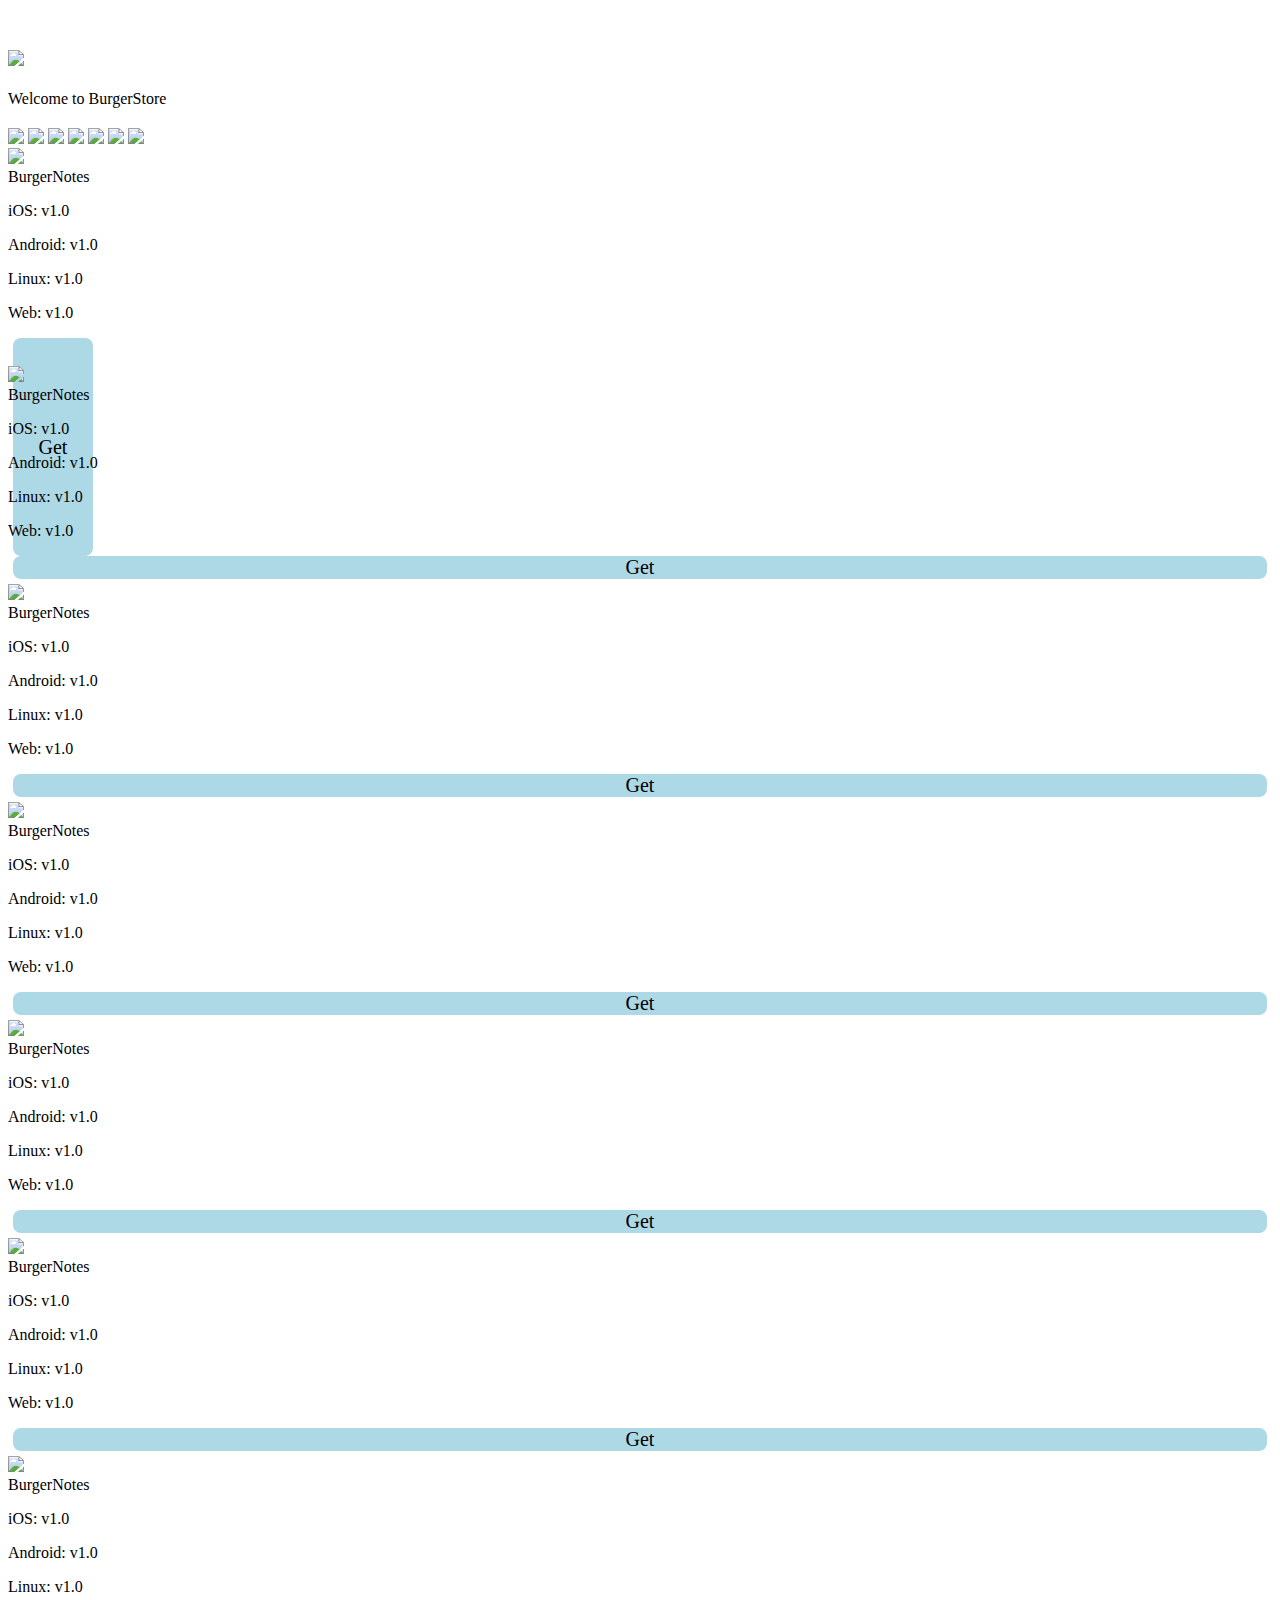
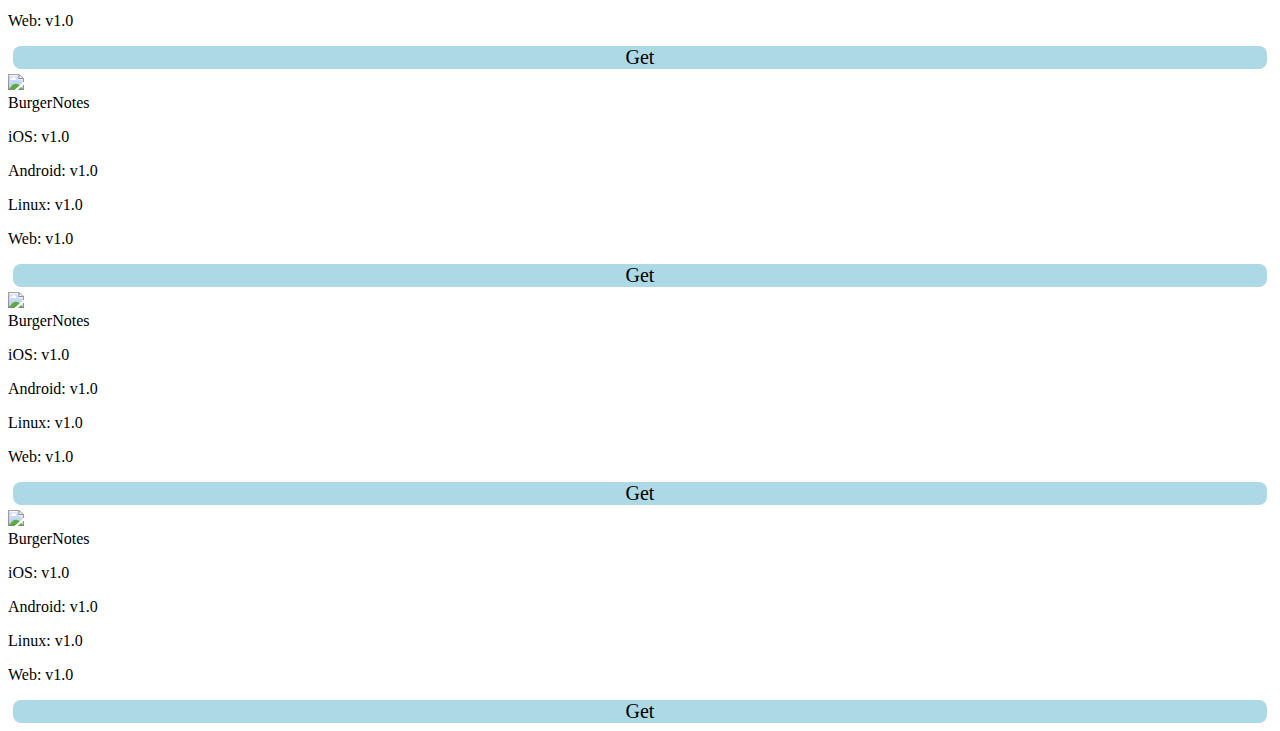
==== index.html @ c314077f "Way too many examples" ====
<!DOCTYPE html>
<head>
    <link rel="stylesheet" type="text/css" href="/styles.css" media="">
</head>
<body style="">
    <li style="margin-top: 50px;margin-bottom: 20px;"><img src="https://hectabit.org/assets/img/hectabit.svg" style="max-height: 200px;"></li>
    <li><h>Welcome to BurgerStore</h></li>
    <li style="margin-top: 20px;">
		<div class="container">
                        <img style="height: 55px;" src="https://notes.hectabit.org/static/svg/flathubdark.svg">
                        <img style="height: 55px;" src="https://notes.hectabit.org/static/svg/flathubdark.svg">
                        <img style="height: 55px;" src="https://notes.hectabit.org/static/svg/flathubdark.svg">
                            <img style="height: 55px;" src="https://notes.hectabit.org/static/svg/flathubdark.svg">
                        <img style="height: 55px;" src="https://notes.hectabit.org/static/svg/flathubdark.svg">
                        <img style="height: 55px;" src="https://notes.hectabit.org/static/svg/flathubdark.svg">
                        <img style="height: 55px;" src="https://notes.hectabit.org/static/svg/flathubdark.svg">
    </div>

	</li>
    <div style="display: flex;">
        <div class="burgerbox">
            <li><img src="https://www.designyourway.net/drb/wp-content/uploads/2017/04/Nature-Wallpaper-Desktop-Background-101-1-1600x900.jpg" style="position: static;"></li>
            <li><h>BurgerNotes</h></li>
            <li><p>iOS: v1.0</p></li>
            <li><p style="">Android: v1.0</p></li>
            <li><p>Linux: v1.0</p></li>
            <li><p>Web: v1.0</p></li><a href="https://hectabit.org" style="background-color: lightblue;display: flex;height: 100%;text-align: center;flex-direction: column;justify-content: center;margin: 5px;border-radius: 8px;text-decoration: none;color: black;font-size: 20px;">Get</a></li></div>
        </div>
        <div class="burgerbox">
            <li><img src="https://www.designyourway.net/drb/wp-content/uploads/2017/04/Nature-Wallpaper-Desktop-Background-101-1-1600x900.jpg" style="position: static;"></li>
            <li><h>BurgerNotes</h></li>
            <li><p>iOS: v1.0</p></li>
            <li><p style="">Android: v1.0</p></li>
            <li><p>Linux: v1.0</p></li>
            <li><p>Web: v1.0</p></li><a href="https://hectabit.org" style="background-color: lightblue;display: flex;height: 100%;text-align: center;flex-direction: column;justify-content: center;margin: 5px;border-radius: 8px;text-decoration: none;color: black;font-size: 20px;">Get</a></li></div>
        </div>
        <div class="burgerbox">
            <li><img src="https://www.designyourway.net/drb/wp-content/uploads/2017/04/Nature-Wallpaper-Desktop-Background-101-1-1600x900.jpg" style="position: static;"></li>
            <li><h>BurgerNotes</h></li>
            <li><p>iOS: v1.0</p></li>
            <li><p style="">Android: v1.0</p></li>
            <li><p>Linux: v1.0</p></li>
            <li><p>Web: v1.0</p></li><a href="https://hectabit.org" style="background-color: lightblue;display: flex;height: 100%;text-align: center;flex-direction: column;justify-content: center;margin: 5px;border-radius: 8px;text-decoration: none;color: black;font-size: 20px;">Get</a></li></div>
        </div>
        <div class="burgerbox">
            <li><img src="https://www.designyourway.net/drb/wp-content/uploads/2017/04/Nature-Wallpaper-Desktop-Background-101-1-1600x900.jpg" style="position: static;"></li>
            <li><h>BurgerNotes</h></li>
            <li><p>iOS: v1.0</p></li>
            <li><p style="">Android: v1.0</p></li>
            <li><p>Linux: v1.0</p></li>
            <li><p>Web: v1.0</p></li><a href="https://hectabit.org" style="background-color: lightblue;display: flex;height: 100%;text-align: center;flex-direction: column;justify-content: center;margin: 5px;border-radius: 8px;text-decoration: none;color: black;font-size: 20px;">Get</a></li></div>
        </div>
        <div class="burgerbox">
            <li><img src="https://www.designyourway.net/drb/wp-content/uploads/2017/04/Nature-Wallpaper-Desktop-Background-101-1-1600x900.jpg" style="position: static;"></li>
            <li><h>BurgerNotes</h></li>
            <li><p>iOS: v1.0</p></li>
            <li><p style="">Android: v1.0</p></li>
            <li><p>Linux: v1.0</p></li>
            <li><p>Web: v1.0</p></li><a href="https://hectabit.org" style="background-color: lightblue;display: flex;height: 100%;text-align: center;flex-direction: column;justify-content: center;margin: 5px;border-radius: 8px;text-decoration: none;color: black;font-size: 20px;">Get</a></li></div>
        </div>
        <div class="burgerbox">
            <li><img src="https://www.designyourway.net/drb/wp-content/uploads/2017/04/Nature-Wallpaper-Desktop-Background-101-1-1600x900.jpg" style="position: static;"></li>
            <li><h>BurgerNotes</h></li>
            <li><p>iOS: v1.0</p></li>
            <li><p style="">Android: v1.0</p></li>
            <li><p>Linux: v1.0</p></li>
            <li><p>Web: v1.0</p></li><a href="https://hectabit.org" style="background-color: lightblue;display: flex;height: 100%;text-align: center;flex-direction: column;justify-content: center;margin: 5px;border-radius: 8px;text-decoration: none;color: black;font-size: 20px;">Get</a></li></div>
        </div>
        <div class="burgerbox">
            <li><img src="https://www.designyourway.net/drb/wp-content/uploads/2017/04/Nature-Wallpaper-Desktop-Background-101-1-1600x900.jpg" style="position: static;"></li>
            <li><h>BurgerNotes</h></li>
            <li><p>iOS: v1.0</p></li>
            <li><p style="">Android: v1.0</p></li>
            <li><p>Linux: v1.0</p></li>
            <li><p>Web: v1.0</p></li><a href="https://hectabit.org" style="background-color: lightblue;display: flex;height: 100%;text-align: center;flex-direction: column;justify-content: center;margin: 5px;border-radius: 8px;text-decoration: none;color: black;font-size: 20px;">Get</a></li></div>
        </div>
        <div class="burgerbox">
            <li><img src="https://www.designyourway.net/drb/wp-content/uploads/2017/04/Nature-Wallpaper-Desktop-Background-101-1-1600x900.jpg" style="position: static;"></li>
            <li><h>BurgerNotes</h></li>
            <li><p>iOS: v1.0</p></li>
            <li><p style="">Android: v1.0</p></li>
            <li><p>Linux: v1.0</p></li>
            <li><p>Web: v1.0</p></li><a href="https://hectabit.org" style="background-color: lightblue;display: flex;height: 100%;text-align: center;flex-direction: column;justify-content: center;margin: 5px;border-radius: 8px;text-decoration: none;color: black;font-size: 20px;">Get</a></li></div>
        </div>
        <div class="burgerbox">
            <li><img src="https://www.designyourway.net/drb/wp-content/uploads/2017/04/Nature-Wallpaper-Desktop-Background-101-1-1600x900.jpg" style="position: static;"></li>
            <li><h>BurgerNotes</h></li>
            <li><p>iOS: v1.0</p></li>
            <li><p style="">Android: v1.0</p></li>
            <li><p>Linux: v1.0</p></li>
            <li><p>Web: v1.0</p></li><a href="https://hectabit.org" style="background-color: lightblue;display: flex;height: 100%;text-align: center;flex-direction: column;justify-content: center;margin: 5px;border-radius: 8px;text-decoration: none;color: black;font-size: 20px;">Get</a></li></div>
        </div>
        <div class="burgerbox">
            <li><img src="https://www.designyourway.net/drb/wp-content/uploads/2017/04/Nature-Wallpaper-Desktop-Background-101-1-1600x900.jpg" style="position: static;"></li>
            <li><h>BurgerNotes</h></li>
            <li><p>iOS: v1.0</p></li>
            <li><p style="">Android: v1.0</p></li>
            <li><p>Linux: v1.0</p></li>
            <li><p>Web: v1.0</p></li><a href="https://hectabit.org" style="background-color: lightblue;display: flex;height: 100%;text-align: center;flex-direction: column;justify-content: center;margin: 5px;border-radius: 8px;text-decoration: none;color: black;font-size: 20px;">Get</a></li></div>
        </div>
    </div>
</body>
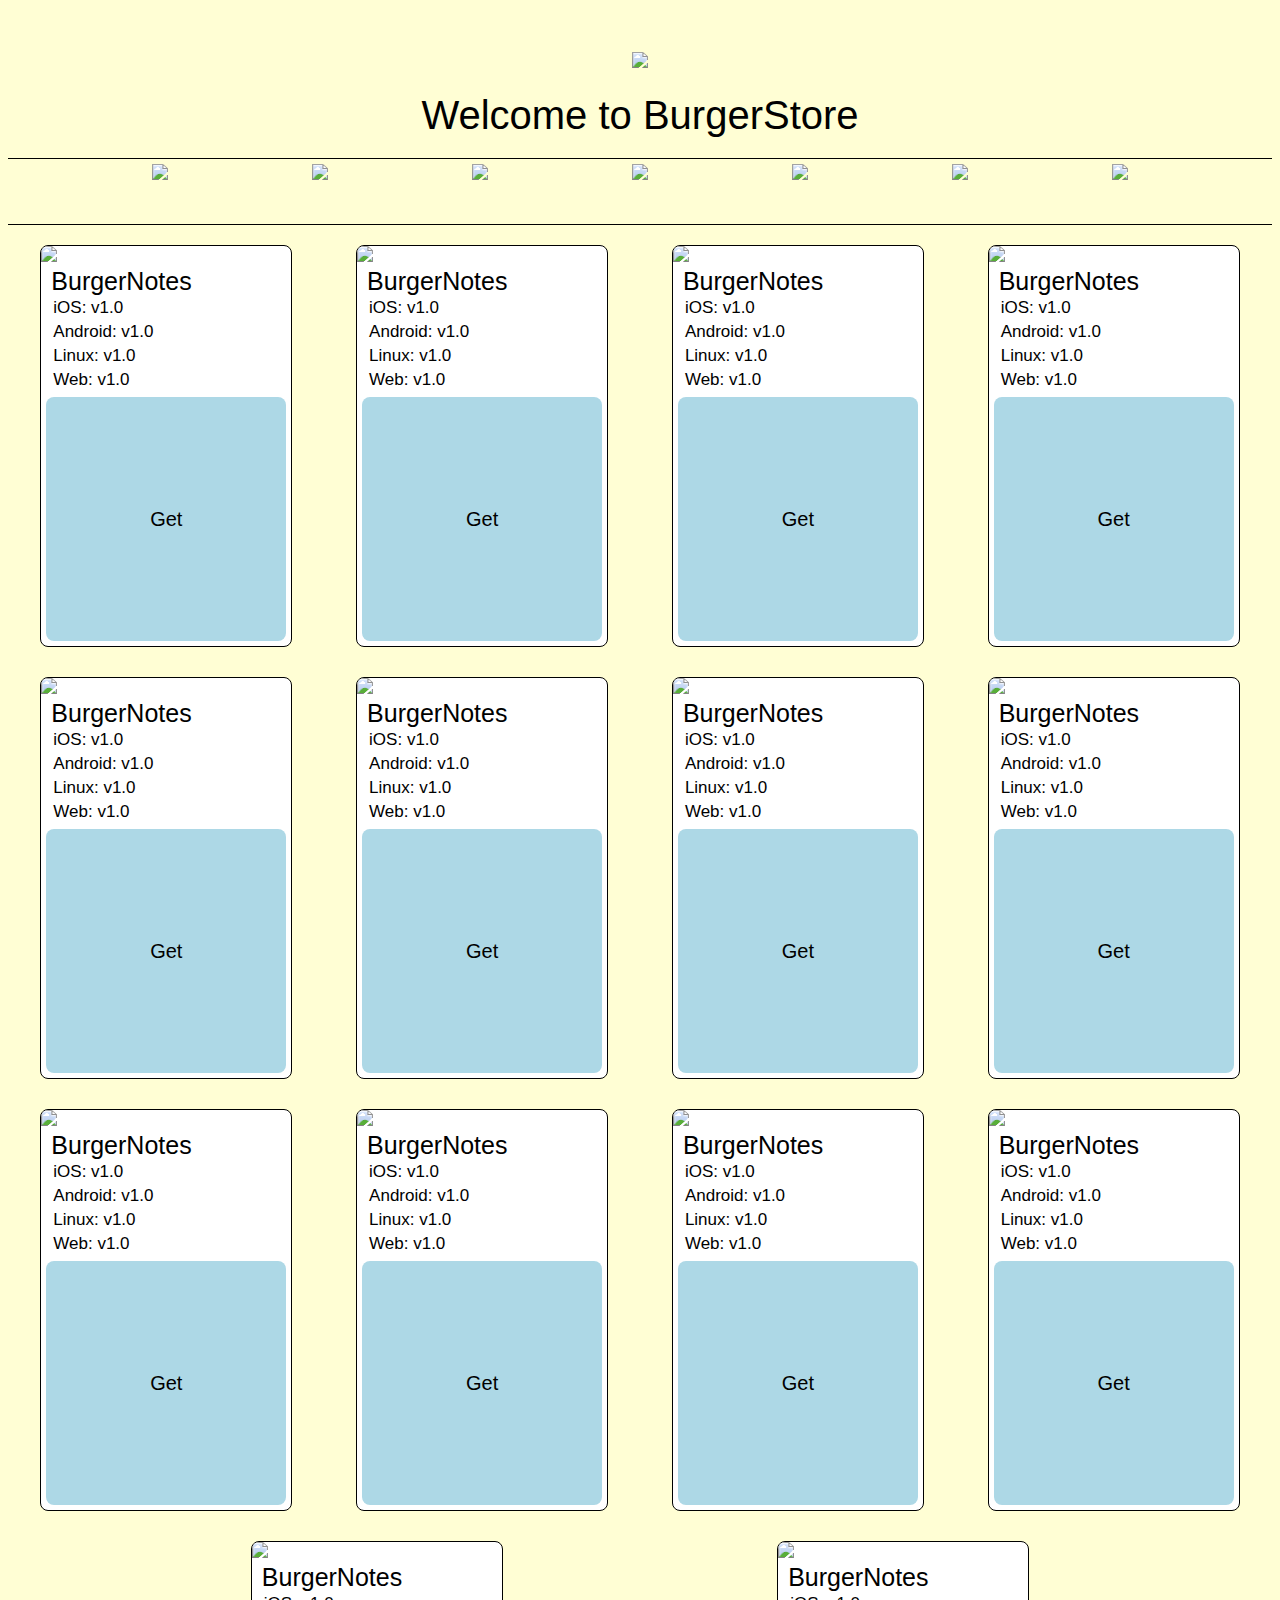
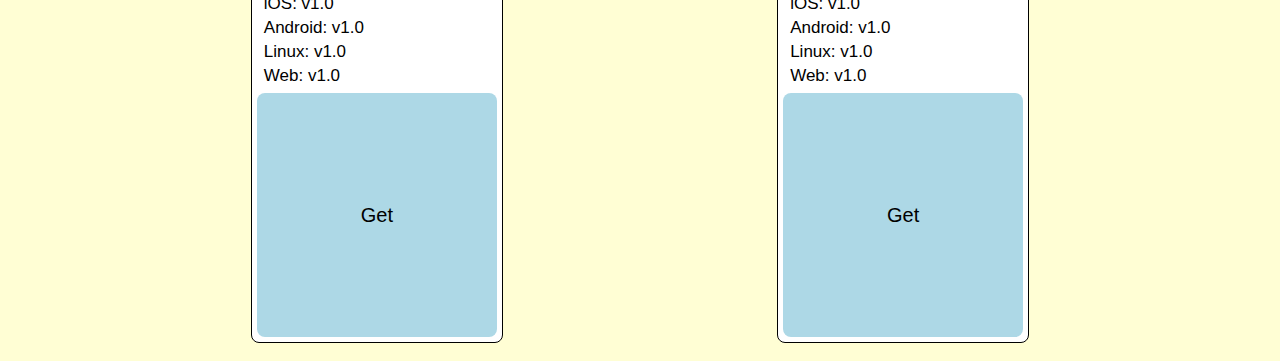
==== commit 06b0f46e: "Properly fixed positioning apps" ====
--- a/index.html
+++ b/index.html
@@ -17,86 +17,118 @@
     </div>
 
 	</li>
-    <div style="display: flex;">
+    <div class="appcontainer">
         <div class="burgerbox">
-            <li><img src="https://www.designyourway.net/drb/wp-content/uploads/2017/04/Nature-Wallpaper-Desktop-Background-101-1-1600x900.jpg" style="position: static;"></li>
+            <li><img src="https://www.designyourway.net/drb/wp-content/uploads/2017/04/Nature-Wallpaper-Desktop-Background-101-1-1600x900.jpg"></li>
             <li><h>BurgerNotes</h></li>
             <li><p>iOS: v1.0</p></li>
             <li><p style="">Android: v1.0</p></li>
             <li><p>Linux: v1.0</p></li>
-            <li><p>Web: v1.0</p></li><a href="https://hectabit.org" style="background-color: lightblue;display: flex;height: 100%;text-align: center;flex-direction: column;justify-content: center;margin: 5px;border-radius: 8px;text-decoration: none;color: black;font-size: 20px;">Get</a></li></div>
+            <li><p>Web: v1.0</p></li><a href="https://hectabit.org" class="burgerbutton">Get</a></li>
         </div>
         <div class="burgerbox">
-            <li><img src="https://www.designyourway.net/drb/wp-content/uploads/2017/04/Nature-Wallpaper-Desktop-Background-101-1-1600x900.jpg" style="position: static;"></li>
+            <li><img src="https://www.designyourway.net/drb/wp-content/uploads/2017/04/Nature-Wallpaper-Desktop-Background-101-1-1600x900.jpg"></li>
             <li><h>BurgerNotes</h></li>
             <li><p>iOS: v1.0</p></li>
             <li><p style="">Android: v1.0</p></li>
             <li><p>Linux: v1.0</p></li>
-            <li><p>Web: v1.0</p></li><a href="https://hectabit.org" style="background-color: lightblue;display: flex;height: 100%;text-align: center;flex-direction: column;justify-content: center;margin: 5px;border-radius: 8px;text-decoration: none;color: black;font-size: 20px;">Get</a></li></div>
+            <li><p>Web: v1.0</p></li><a href="https://hectabit.org" class="burgerbutton">Get</a></li>
         </div>
         <div class="burgerbox">
-            <li><img src="https://www.designyourway.net/drb/wp-content/uploads/2017/04/Nature-Wallpaper-Desktop-Background-101-1-1600x900.jpg" style="position: static;"></li>
+            <li><img src="https://www.designyourway.net/drb/wp-content/uploads/2017/04/Nature-Wallpaper-Desktop-Background-101-1-1600x900.jpg"></li>
             <li><h>BurgerNotes</h></li>
             <li><p>iOS: v1.0</p></li>
             <li><p style="">Android: v1.0</p></li>
             <li><p>Linux: v1.0</p></li>
-            <li><p>Web: v1.0</p></li><a href="https://hectabit.org" style="background-color: lightblue;display: flex;height: 100%;text-align: center;flex-direction: column;justify-content: center;margin: 5px;border-radius: 8px;text-decoration: none;color: black;font-size: 20px;">Get</a></li></div>
+            <li><p>Web: v1.0</p></li><a href="https://hectabit.org" class="burgerbutton">Get</a></li>
         </div>
         <div class="burgerbox">
-            <li><img src="https://www.designyourway.net/drb/wp-content/uploads/2017/04/Nature-Wallpaper-Desktop-Background-101-1-1600x900.jpg" style="position: static;"></li>
+            <li><img src="https://www.designyourway.net/drb/wp-content/uploads/2017/04/Nature-Wallpaper-Desktop-Background-101-1-1600x900.jpg"></li>
             <li><h>BurgerNotes</h></li>
             <li><p>iOS: v1.0</p></li>
             <li><p style="">Android: v1.0</p></li>
             <li><p>Linux: v1.0</p></li>
-            <li><p>Web: v1.0</p></li><a href="https://hectabit.org" style="background-color: lightblue;display: flex;height: 100%;text-align: center;flex-direction: column;justify-content: center;margin: 5px;border-radius: 8px;text-decoration: none;color: black;font-size: 20px;">Get</a></li></div>
+            <li><p>Web: v1.0</p></li><a href="https://hectabit.org" class="burgerbutton">Get</a></li>
         </div>
         <div class="burgerbox">
-            <li><img src="https://www.designyourway.net/drb/wp-content/uploads/2017/04/Nature-Wallpaper-Desktop-Background-101-1-1600x900.jpg" style="position: static;"></li>
+            <li><img src="https://www.designyourway.net/drb/wp-content/uploads/2017/04/Nature-Wallpaper-Desktop-Background-101-1-1600x900.jpg"></li>
             <li><h>BurgerNotes</h></li>
             <li><p>iOS: v1.0</p></li>
             <li><p style="">Android: v1.0</p></li>
             <li><p>Linux: v1.0</p></li>
-            <li><p>Web: v1.0</p></li><a href="https://hectabit.org" style="background-color: lightblue;display: flex;height: 100%;text-align: center;flex-direction: column;justify-content: center;margin: 5px;border-radius: 8px;text-decoration: none;color: black;font-size: 20px;">Get</a></li></div>
+            <li><p>Web: v1.0</p></li><a href="https://hectabit.org" class="burgerbutton">Get</a></li>
         </div>
         <div class="burgerbox">
-            <li><img src="https://www.designyourway.net/drb/wp-content/uploads/2017/04/Nature-Wallpaper-Desktop-Background-101-1-1600x900.jpg" style="position: static;"></li>
+            <li><img src="https://www.designyourway.net/drb/wp-content/uploads/2017/04/Nature-Wallpaper-Desktop-Background-101-1-1600x900.jpg"></li>
             <li><h>BurgerNotes</h></li>
             <li><p>iOS: v1.0</p></li>
             <li><p style="">Android: v1.0</p></li>
             <li><p>Linux: v1.0</p></li>
-            <li><p>Web: v1.0</p></li><a href="https://hectabit.org" style="background-color: lightblue;display: flex;height: 100%;text-align: center;flex-direction: column;justify-content: center;margin: 5px;border-radius: 8px;text-decoration: none;color: black;font-size: 20px;">Get</a></li></div>
+            <li><p>Web: v1.0</p></li><a href="https://hectabit.org" class="burgerbutton">Get</a></li>
         </div>
         <div class="burgerbox">
-            <li><img src="https://www.designyourway.net/drb/wp-content/uploads/2017/04/Nature-Wallpaper-Desktop-Background-101-1-1600x900.jpg" style="position: static;"></li>
+            <li><img src="https://www.designyourway.net/drb/wp-content/uploads/2017/04/Nature-Wallpaper-Desktop-Background-101-1-1600x900.jpg"></li>
             <li><h>BurgerNotes</h></li>
             <li><p>iOS: v1.0</p></li>
             <li><p style="">Android: v1.0</p></li>
             <li><p>Linux: v1.0</p></li>
-            <li><p>Web: v1.0</p></li><a href="https://hectabit.org" style="background-color: lightblue;display: flex;height: 100%;text-align: center;flex-direction: column;justify-content: center;margin: 5px;border-radius: 8px;text-decoration: none;color: black;font-size: 20px;">Get</a></li></div>
+            <li><p>Web: v1.0</p></li><a href="https://hectabit.org" class="burgerbutton">Get</a></li>
         </div>
         <div class="burgerbox">
-            <li><img src="https://www.designyourway.net/drb/wp-content/uploads/2017/04/Nature-Wallpaper-Desktop-Background-101-1-1600x900.jpg" style="position: static;"></li>
+            <li><img src="https://www.designyourway.net/drb/wp-content/uploads/2017/04/Nature-Wallpaper-Desktop-Background-101-1-1600x900.jpg"></li>
             <li><h>BurgerNotes</h></li>
             <li><p>iOS: v1.0</p></li>
             <li><p style="">Android: v1.0</p></li>
             <li><p>Linux: v1.0</p></li>
-            <li><p>Web: v1.0</p></li><a href="https://hectabit.org" style="background-color: lightblue;display: flex;height: 100%;text-align: center;flex-direction: column;justify-content: center;margin: 5px;border-radius: 8px;text-decoration: none;color: black;font-size: 20px;">Get</a></li></div>
+            <li><p>Web: v1.0</p></li><a href="https://hectabit.org" class="burgerbutton">Get</a></li>
         </div>
         <div class="burgerbox">
-            <li><img src="https://www.designyourway.net/drb/wp-content/uploads/2017/04/Nature-Wallpaper-Desktop-Background-101-1-1600x900.jpg" style="position: static;"></li>
+            <li><img src="https://www.designyourway.net/drb/wp-content/uploads/2017/04/Nature-Wallpaper-Desktop-Background-101-1-1600x900.jpg"></li>
             <li><h>BurgerNotes</h></li>
             <li><p>iOS: v1.0</p></li>
             <li><p style="">Android: v1.0</p></li>
             <li><p>Linux: v1.0</p></li>
-            <li><p>Web: v1.0</p></li><a href="https://hectabit.org" style="background-color: lightblue;display: flex;height: 100%;text-align: center;flex-direction: column;justify-content: center;margin: 5px;border-radius: 8px;text-decoration: none;color: black;font-size: 20px;">Get</a></li></div>
+            <li><p>Web: v1.0</p></li><a href="https://hectabit.org" class="burgerbutton">Get</a></li>
         </div>
         <div class="burgerbox">
-            <li><img src="https://www.designyourway.net/drb/wp-content/uploads/2017/04/Nature-Wallpaper-Desktop-Background-101-1-1600x900.jpg" style="position: static;"></li>
+            <li><img src="https://www.designyourway.net/drb/wp-content/uploads/2017/04/Nature-Wallpaper-Desktop-Background-101-1-1600x900.jpg"></li>
             <li><h>BurgerNotes</h></li>
             <li><p>iOS: v1.0</p></li>
             <li><p style="">Android: v1.0</p></li>
             <li><p>Linux: v1.0</p></li>
-            <li><p>Web: v1.0</p></li><a href="https://hectabit.org" style="background-color: lightblue;display: flex;height: 100%;text-align: center;flex-direction: column;justify-content: center;margin: 5px;border-radius: 8px;text-decoration: none;color: black;font-size: 20px;">Get</a></li></div>
+            <li><p>Web: v1.0</p></li><a href="https://hectabit.org" class="burgerbutton">Get</a></li>
+        </div>
+        <div class="burgerbox">
+            <li><img src="https://www.designyourway.net/drb/wp-content/uploads/2017/04/Nature-Wallpaper-Desktop-Background-101-1-1600x900.jpg"></li>
+            <li><h>BurgerNotes</h></li>
+            <li><p>iOS: v1.0</p></li>
+            <li><p style="">Android: v1.0</p></li>
+            <li><p>Linux: v1.0</p></li>
+            <li><p>Web: v1.0</p></li><a href="https://hectabit.org" class="burgerbutton">Get</a></li>
+        </div>
+        <div class="burgerbox">
+            <li><img src="https://www.designyourway.net/drb/wp-content/uploads/2017/04/Nature-Wallpaper-Desktop-Background-101-1-1600x900.jpg"></li>
+            <li><h>BurgerNotes</h></li>
+            <li><p>iOS: v1.0</p></li>
+            <li><p style="">Android: v1.0</p></li>
+            <li><p>Linux: v1.0</p></li>
+            <li><p>Web: v1.0</p></li><a href="https://hectabit.org" class="burgerbutton">Get</a></li>
+        </div>
+        <div class="burgerbox">
+            <li><img src="https://www.designyourway.net/drb/wp-content/uploads/2017/04/Nature-Wallpaper-Desktop-Background-101-1-1600x900.jpg"></li>
+            <li><h>BurgerNotes</h></li>
+            <li><p>iOS: v1.0</p></li>
+            <li><p style="">Android: v1.0</p></li>
+            <li><p>Linux: v1.0</p></li>
+            <li><p>Web: v1.0</p></li><a href="https://hectabit.org" class="burgerbutton">Get</a></li>
+        </div>
+        <div class="burgerbox">
+            <li><img src="https://www.designyourway.net/drb/wp-content/uploads/2017/04/Nature-Wallpaper-Desktop-Background-101-1-1600x900.jpg"></li>
+            <li><h>BurgerNotes</h></li>
+            <li><p>iOS: v1.0</p></li>
+            <li><p style="">Android: v1.0</p></li>
+            <li><p>Linux: v1.0</p></li>
+            <li><p>Web: v1.0</p></li><a href="https://hectabit.org" class="burgerbutton">Get</a></li>
         </div>
     </div>
 </body>
--- a/styles.css
+++ b/styles.css
@@ -0,0 +1,86 @@
+body {
+    background-color: #fffed4;
+    text-align: center;
+    list-style: none;
+    font-family: Arial, Sans Serif;
+    font-size: 20px;
+}
+
+h {
+    font-size: 40px;
+}
+
+img {
+    max-height: 200px;
+}
+
+.container {
+    padding-top: 5px;
+    border-top: solid 1px black;
+    border-bottom: solid 1px black;
+    display: flex;
+    justify-content: space-evenly;
+    padding-bottom: 5px;
+}
+
+.burgerbox {
+    margin-top: 20px;
+    width: 250px;
+    height: 400px;
+    margin-bottom: 10px;
+    margin-left: 3.5vh;
+    margin-right: 3.5vh;
+    border-style: solid;
+    border-image: none;
+    border-radius: 8px;
+    border-width: 1px;
+    background-color: white;
+    font-size: 17px;
+    overflow-x: hidden;
+    text-align: left;
+    display: flex;
+    flex-direction: column;
+}
+
+.burgerbox h {
+    padding-left: 10px;
+    font-size: 25px;
+}
+
+.burgerbox p {
+    padding-left: 10px;
+    margin: 2px;
+}
+
+.getbutton {
+    background-color: lightblue;
+    display: flex;
+    height: 100%;
+    text-align: center;
+    flex-direction: column;
+    justify-content: center;
+    margin: 5px;
+    border-radius: 8px;
+    text-decoration: none;
+    color: black;
+}
+
+.appcontainer {
+    display: flex;
+    justify-content: space-evenly;
+    flex-wrap: wrap;
+}
+
+.burgerbutton {
+    background-color: lightblue;
+    display: flex;
+    height: 100%;
+    text-align: center;
+    flex-direction: column;
+    justify-content: center;
+    margin: 5px;
+    border-radius: 8px;
+    text-decoration: none;
+    color: black;
+    font-size: 20px;
+}
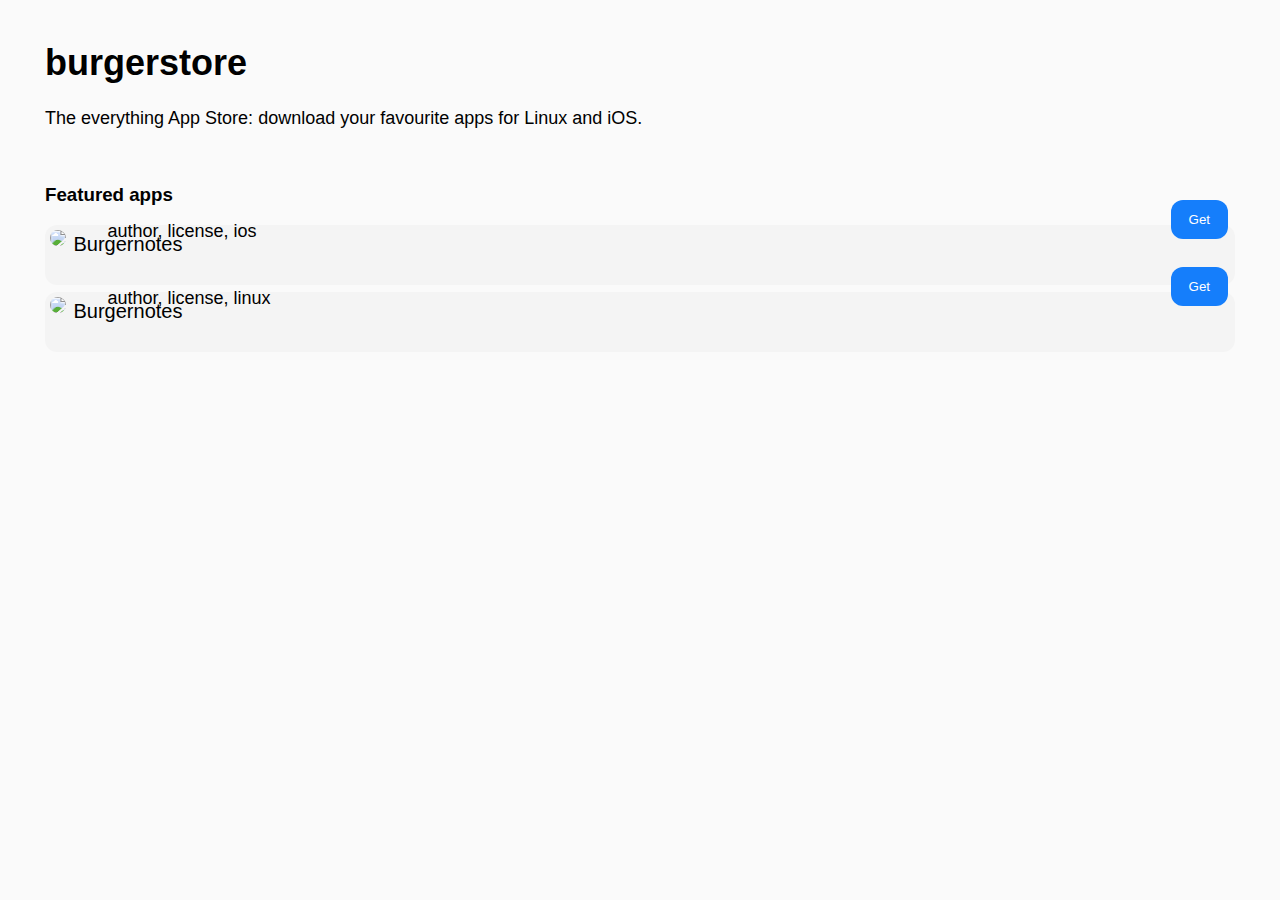
==== commit 89284c66: ":3" ====
--- a/index.html
+++ b/index.html
@@ -1,134 +1,44 @@
 <!DOCTYPE html>
+<html>
+
 <head>
-    <link rel="stylesheet" type="text/css" href="/styles.css" media="">
+    <title>Burgerstore</title>
+    <meta charset="UTF-8" />
+    <meta http-equiv="X-UA-Compatible" content="IE=edge" />
+    <meta name="viewport" content="width=device-width, initial-scale=1, maximum-scale=1">
+    <link rel="stylesheet" type="text/css" href="static/css/style.css" />
 </head>
-<body style="">
-    <li style="margin-top: 50px;margin-bottom: 20px;"><img src="https://hectabit.org/assets/img/hectabit.svg" style="max-height: 200px;"></li>
-    <li><h>Welcome to BurgerStore</h></li>
-    <li style="margin-top: 20px;">
-		<div class="container">
-                        <img style="height: 55px;" src="https://notes.hectabit.org/static/svg/flathubdark.svg">
-                        <img style="height: 55px;" src="https://notes.hectabit.org/static/svg/flathubdark.svg">
-                        <img style="height: 55px;" src="https://notes.hectabit.org/static/svg/flathubdark.svg">
-                            <img style="height: 55px;" src="https://notes.hectabit.org/static/svg/flathubdark.svg">
-                        <img style="height: 55px;" src="https://notes.hectabit.org/static/svg/flathubdark.svg">
-                        <img style="height: 55px;" src="https://notes.hectabit.org/static/svg/flathubdark.svg">
-                        <img style="height: 55px;" src="https://notes.hectabit.org/static/svg/flathubdark.svg">
+
+<body>
+    <!--
+    <div class="menuBar">
+        <p class="w900">burgerstore</p>
+        <div class="linkCon">
+            <a href="publish.html">Publish</a>
+            <a href="about.html">About</a>
+        </div>
+    </div>-->
+    <br>
+    <div class="introductionDiv">
+        <h1 class="w900">burgerstore</h1>
+        <p>The everything App Store: download your favourite apps for Linux and iOS.</p>
     </div>
-
-	</li>
-    <div class="appcontainer">
-        <div class="burgerbox">
-            <li><img src="https://www.designyourway.net/drb/wp-content/uploads/2017/04/Nature-Wallpaper-Desktop-Background-101-1-1600x900.jpg"></li>
-            <li><h>BurgerNotes</h></li>
-            <li><p>iOS: v1.0</p></li>
-            <li><p style="">Android: v1.0</p></li>
-            <li><p>Linux: v1.0</p></li>
-            <li><p>Web: v1.0</p></li><a href="https://hectabit.org" class="burgerbutton">Get</a></li>
+    <div class="appGrid">
+        <a class="featuredApp" src="/"><img></a>
+        <h3>Featured apps</h3>
+        <div class="app">
+            <img src="https://external-content.duckduckgo.com/iu/?u=https%3A%2F%2Fwww.tasteofhome.com%2Fwp-content%2Fuploads%2F2018%2F01%2Fexps28800_UG143377D12_18_1b_RMS.jpg&f=1&nofb=1&ipt=f3b2426d84aeb87ceaab0e5a3f7aa0ffdb9cc8fa13a076b237dbf54c7083d1eb&ipo=images">
+            <p class="title">Burgernotes</p><br>
+            <p class="w300">author, license, ios</p>
+            <button>Get</button>
         </div>
-        <div class="burgerbox">
-            <li><img src="https://www.designyourway.net/drb/wp-content/uploads/2017/04/Nature-Wallpaper-Desktop-Background-101-1-1600x900.jpg"></li>
-            <li><h>BurgerNotes</h></li>
-            <li><p>iOS: v1.0</p></li>
-            <li><p style="">Android: v1.0</p></li>
-            <li><p>Linux: v1.0</p></li>
-            <li><p>Web: v1.0</p></li><a href="https://hectabit.org" class="burgerbutton">Get</a></li>
-        </div>
-        <div class="burgerbox">
-            <li><img src="https://www.designyourway.net/drb/wp-content/uploads/2017/04/Nature-Wallpaper-Desktop-Background-101-1-1600x900.jpg"></li>
-            <li><h>BurgerNotes</h></li>
-            <li><p>iOS: v1.0</p></li>
-            <li><p style="">Android: v1.0</p></li>
-            <li><p>Linux: v1.0</p></li>
-            <li><p>Web: v1.0</p></li><a href="https://hectabit.org" class="burgerbutton">Get</a></li>
-        </div>
-        <div class="burgerbox">
-            <li><img src="https://www.designyourway.net/drb/wp-content/uploads/2017/04/Nature-Wallpaper-Desktop-Background-101-1-1600x900.jpg"></li>
-            <li><h>BurgerNotes</h></li>
-            <li><p>iOS: v1.0</p></li>
-            <li><p style="">Android: v1.0</p></li>
-            <li><p>Linux: v1.0</p></li>
-            <li><p>Web: v1.0</p></li><a href="https://hectabit.org" class="burgerbutton">Get</a></li>
-        </div>
-        <div class="burgerbox">
-            <li><img src="https://www.designyourway.net/drb/wp-content/uploads/2017/04/Nature-Wallpaper-Desktop-Background-101-1-1600x900.jpg"></li>
-            <li><h>BurgerNotes</h></li>
-            <li><p>iOS: v1.0</p></li>
-            <li><p style="">Android: v1.0</p></li>
-            <li><p>Linux: v1.0</p></li>
-            <li><p>Web: v1.0</p></li><a href="https://hectabit.org" class="burgerbutton">Get</a></li>
-        </div>
-        <div class="burgerbox">
-            <li><img src="https://www.designyourway.net/drb/wp-content/uploads/2017/04/Nature-Wallpaper-Desktop-Background-101-1-1600x900.jpg"></li>
-            <li><h>BurgerNotes</h></li>
-            <li><p>iOS: v1.0</p></li>
-            <li><p style="">Android: v1.0</p></li>
-            <li><p>Linux: v1.0</p></li>
-            <li><p>Web: v1.0</p></li><a href="https://hectabit.org" class="burgerbutton">Get</a></li>
-        </div>
-        <div class="burgerbox">
-            <li><img src="https://www.designyourway.net/drb/wp-content/uploads/2017/04/Nature-Wallpaper-Desktop-Background-101-1-1600x900.jpg"></li>
-            <li><h>BurgerNotes</h></li>
-            <li><p>iOS: v1.0</p></li>
-            <li><p style="">Android: v1.0</p></li>
-            <li><p>Linux: v1.0</p></li>
-            <li><p>Web: v1.0</p></li><a href="https://hectabit.org" class="burgerbutton">Get</a></li>
-        </div>
-        <div class="burgerbox">
-            <li><img src="https://www.designyourway.net/drb/wp-content/uploads/2017/04/Nature-Wallpaper-Desktop-Background-101-1-1600x900.jpg"></li>
-            <li><h>BurgerNotes</h></li>
-            <li><p>iOS: v1.0</p></li>
-            <li><p style="">Android: v1.0</p></li>
-            <li><p>Linux: v1.0</p></li>
-            <li><p>Web: v1.0</p></li><a href="https://hectabit.org" class="burgerbutton">Get</a></li>
-        </div>
-        <div class="burgerbox">
-            <li><img src="https://www.designyourway.net/drb/wp-content/uploads/2017/04/Nature-Wallpaper-Desktop-Background-101-1-1600x900.jpg"></li>
-            <li><h>BurgerNotes</h></li>
-            <li><p>iOS: v1.0</p></li>
-            <li><p style="">Android: v1.0</p></li>
-            <li><p>Linux: v1.0</p></li>
-            <li><p>Web: v1.0</p></li><a href="https://hectabit.org" class="burgerbutton">Get</a></li>
-        </div>
-        <div class="burgerbox">
-            <li><img src="https://www.designyourway.net/drb/wp-content/uploads/2017/04/Nature-Wallpaper-Desktop-Background-101-1-1600x900.jpg"></li>
-            <li><h>BurgerNotes</h></li>
-            <li><p>iOS: v1.0</p></li>
-            <li><p style="">Android: v1.0</p></li>
-            <li><p>Linux: v1.0</p></li>
-            <li><p>Web: v1.0</p></li><a href="https://hectabit.org" class="burgerbutton">Get</a></li>
-        </div>
-        <div class="burgerbox">
-            <li><img src="https://www.designyourway.net/drb/wp-content/uploads/2017/04/Nature-Wallpaper-Desktop-Background-101-1-1600x900.jpg"></li>
-            <li><h>BurgerNotes</h></li>
-            <li><p>iOS: v1.0</p></li>
-            <li><p style="">Android: v1.0</p></li>
-            <li><p>Linux: v1.0</p></li>
-            <li><p>Web: v1.0</p></li><a href="https://hectabit.org" class="burgerbutton">Get</a></li>
-        </div>
-        <div class="burgerbox">
-            <li><img src="https://www.designyourway.net/drb/wp-content/uploads/2017/04/Nature-Wallpaper-Desktop-Background-101-1-1600x900.jpg"></li>
-            <li><h>BurgerNotes</h></li>
-            <li><p>iOS: v1.0</p></li>
-            <li><p style="">Android: v1.0</p></li>
-            <li><p>Linux: v1.0</p></li>
-            <li><p>Web: v1.0</p></li><a href="https://hectabit.org" class="burgerbutton">Get</a></li>
-        </div>
-        <div class="burgerbox">
-            <li><img src="https://www.designyourway.net/drb/wp-content/uploads/2017/04/Nature-Wallpaper-Desktop-Background-101-1-1600x900.jpg"></li>
-            <li><h>BurgerNotes</h></li>
-            <li><p>iOS: v1.0</p></li>
-            <li><p style="">Android: v1.0</p></li>
-            <li><p>Linux: v1.0</p></li>
-            <li><p>Web: v1.0</p></li><a href="https://hectabit.org" class="burgerbutton">Get</a></li>
-        </div>
-        <div class="burgerbox">
-            <li><img src="https://www.designyourway.net/drb/wp-content/uploads/2017/04/Nature-Wallpaper-Desktop-Background-101-1-1600x900.jpg"></li>
-            <li><h>BurgerNotes</h></li>
-            <li><p>iOS: v1.0</p></li>
-            <li><p style="">Android: v1.0</p></li>
-            <li><p>Linux: v1.0</p></li>
-            <li><p>Web: v1.0</p></li><a href="https://hectabit.org" class="burgerbutton">Get</a></li>
+        <div class="app">
+            <img src="https://external-content.duckduckgo.com/iu/?u=https%3A%2F%2Fwww.tasteofhome.com%2Fwp-content%2Fuploads%2F2018%2F01%2Fexps28800_UG143377D12_18_1b_RMS.jpg&f=1&nofb=1&ipt=f3b2426d84aeb87ceaab0e5a3f7aa0ffdb9cc8fa13a076b237dbf54c7083d1eb&ipo=images">
+            <p class="title">Burgernotes</p><br>
+            <p class="w300">author, license, linux</p>
+            <button>Get</button>
         </div>
     </div>
 </body>
+
+</html>--- a/static/css/style.css
+++ b/static/css/style.css
@@ -0,0 +1,99 @@
+@import url("static/fonts/inter.css");
+
+body {
+    margin: 0;
+    font-family: "Inter", sans-serif;
+    background-color: #fafafa;
+}
+
+.introductionDiv {
+    margin-left: 45px;
+    font-size: 18px;
+}
+
+.appGrid {
+    margin-left: 45px;
+    margin-right: 45px;
+}
+.appGrid .app {
+    width: 100%;
+    height: 60px;
+    white-space: nowrap;
+    border-radius: 12px;
+    background-color: rgb(244, 244, 244);
+    margin-bottom: 7.5px;
+}
+.appGrid .app img {
+    display: inline;
+    margin-top: 5px;
+    margin-left: 5px;
+    height: calc(100% - 10px);
+    border-radius: 12px;
+}
+.appGrid .app p {
+    position: absolute;
+    display: inline;
+    font-size: 18px;
+    transform: translate(62.5px,-47.5px);
+}
+.appGrid .app .title {
+    position: absolute;
+    transform: translate(7.5px, -12.5px);
+    font-size: 20px;
+    display: inline;
+}
+.appGrid .app button {
+    position: absolute;
+    color: white;
+    padding: 12px;
+    padding-left: 17.5px;
+    padding-right: 17.5px;
+    background-color: #157efb;
+    border: none;
+    border-radius: 12px;
+    right: 52.5px;
+    transform: translate(0px, -50px);
+}
+
+
+/* useful stuff */
+
+.hidden {
+    display: none !important;
+}
+
+.w100 {
+    font-weight: 300;
+}
+
+.w200 {
+    font-weight: 300;
+}
+
+.w300 {
+    font-weight: 300;
+}
+
+.w400 {
+    font-weight: 400;
+}
+
+.w500 {
+    font-weight: 500;
+}
+
+.w600 {
+    font-weight: 600;
+}
+
+.w700 {
+    font-weight: 700;
+}
+
+.w800 {
+    font-weight: 800;
+}
+
+.w900 {
+    font-weight: 900;
+}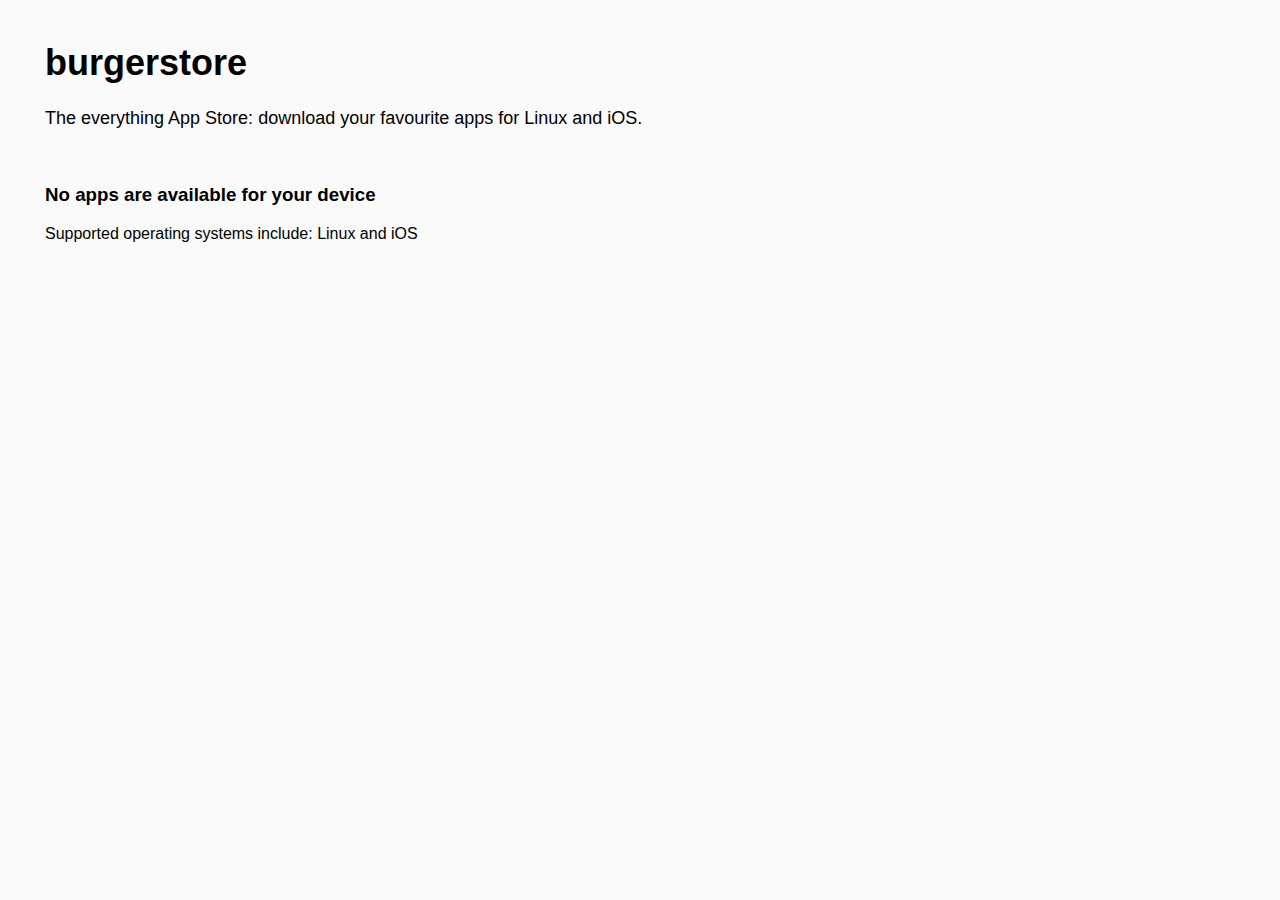
==== commit bd3a41b6: "meow" ====
--- a/index.html
+++ b/index.html
@@ -18,27 +18,27 @@
             <a href="about.html">About</a>
         </div>
     </div>-->
+    <noscript>
+        <p style="width: 100%; background-color: #fffaa0; margin: 0; height: 30px;">This page might require JavaScript
+            to work properly</h1>
+    </noscript>
     <br>
     <div class="introductionDiv">
-        <h1 class="w900">burgerstore</h1>
+        <h1 class="w700">burgerstore</h1>
         <p>The everything App Store: download your favourite apps for Linux and iOS.</p>
     </div>
-    <div class="appGrid">
+    <div id="appGrid" class="appGrid">
         <a class="featuredApp" src="/"><img></a>
-        <h3>Featured apps</h3>
-        <div class="app">
-            <img src="https://external-content.duckduckgo.com/iu/?u=https%3A%2F%2Fwww.tasteofhome.com%2Fwp-content%2Fuploads%2F2018%2F01%2Fexps28800_UG143377D12_18_1b_RMS.jpg&f=1&nofb=1&ipt=f3b2426d84aeb87ceaab0e5a3f7aa0ffdb9cc8fa13a076b237dbf54c7083d1eb&ipo=images">
-            <p class="title">Burgernotes</p><br>
-            <p class="w300">author, license, ios</p>
-            <button>Get</button>
+        <div id="iOSAppInfo" class="hidden">
+            <h3>Featured apps for your device</h3>
+            <a href="https://altstore.io/">AltStore</a> is required in order to install apps on iOS</p>
         </div>
-        <div class="app">
-            <img src="https://external-content.duckduckgo.com/iu/?u=https%3A%2F%2Fwww.tasteofhome.com%2Fwp-content%2Fuploads%2F2018%2F01%2Fexps28800_UG143377D12_18_1b_RMS.jpg&f=1&nofb=1&ipt=f3b2426d84aeb87ceaab0e5a3f7aa0ffdb9cc8fa13a076b237dbf54c7083d1eb&ipo=images">
-            <p class="title">Burgernotes</p><br>
-            <p class="w300">author, license, linux</p>
-            <button>Get</button>
+        <div id="unknownAppInfo" class="hidden">
+            <h3>No apps are available for your device</h3>
+            <p>Supported operating systems include: Linux and iOS</p>
         </div>
-    </div>
+        <script src="static/js/main.js"></script>
+
 </body>
 
 </html>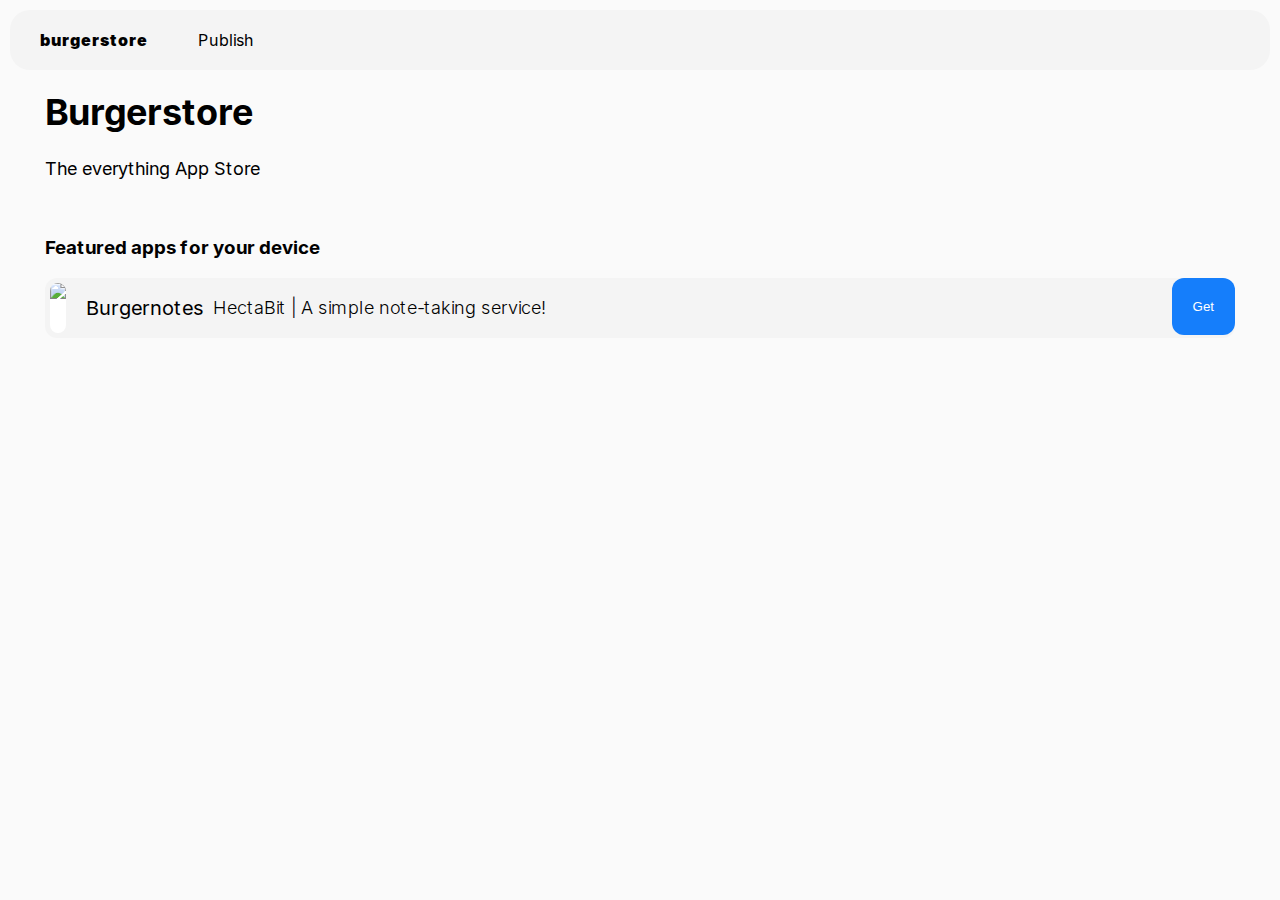
==== commit 374850ef: "Linux App Store indeed!" ====
--- a/index.html
+++ b/index.html
@@ -10,28 +10,28 @@
 </head>
 
 <body>
-    <!--
     <div class="menuBar">
-        <p class="w900">burgerstore</p>
-        <div class="linkCon">
-            <a href="publish.html">Publish</a>
-            <a href="about.html">About</a>
+        <a href="/" class="w900">burgerstore</a>
+        <div class="textcenter">
+            <a href="/publish">Publish</a>
         </div>
-    </div>-->
+    </div>
     <noscript>
         <p style="width: 100%; background-color: #fffaa0; margin: 0; height: 30px;">This page might require JavaScript
             to work properly</h1>
     </noscript>
     <br>
     <div class="introductionDiv">
-        <h1 class="w700">burgerstore</h1>
-        <p>The everything App Store: download your favourite apps for Linux and iOS.</p>
+        <h1 class="w700">Burgerstore</h1>
+        <p>The everything App Store</p>
     </div>
     <div id="appGrid" class="appGrid">
         <a class="featuredApp" src="/"><img></a>
-        <div id="iOSAppInfo" class="hidden">
+        <div id="AppInfo" class="hidden">
             <h3>Featured apps for your device</h3>
-            <a href="https://altstore.io/">AltStore</a> is required in order to install apps on iOS</p>
+            <div id="iOSAppInfo" class="hidden">
+                <p><a href="https://altstore.io/">AltStore</a> or <a href="https://github.com/TheResonanceTeam/TrollApps">TrollApps</a> is required in order to install apps on iOS</p>
+            </div>
         </div>
         <div id="unknownAppInfo" class="hidden">
             <h3>No apps are available for your device</h3>
@@ -41,4 +41,4 @@
 
 </body>
 
-</html>+</html>
--- a/static/css/style.css
+++ b/static/css/style.css
@@ -1,4 +1,4 @@
-@import url("static/fonts/inter.css");
+@import url("/static/fonts/inter.css");
 
 body {
     margin: 0;
@@ -8,7 +8,9 @@
 
 .introductionDiv {
     margin-left: 45px;
+    margin-right: 45px;
     font-size: 18px;
+    margin-top: 70px;
 }
 
 .appGrid {
@@ -22,6 +24,8 @@
     border-radius: 12px;
     background-color: rgb(244, 244, 244);
     margin-bottom: 7.5px;
+    display: flex;
+    overflow-x: scroll;
 }
 .appGrid .app img {
     display: inline;
@@ -29,34 +33,61 @@
     margin-left: 5px;
     height: calc(100% - 10px);
     border-radius: 12px;
+    background-color: #fff;
 }
 .appGrid .app p {
-    position: absolute;
     display: inline;
     font-size: 18px;
-    transform: translate(62.5px,-47.5px);
+    margin-right: 80px;
+    transform: translateY(1px);
 }
 .appGrid .app .title {
-    position: absolute;
-    transform: translate(7.5px, -12.5px);
+    transform: translateY(-2px);
     font-size: 20px;
+    margin-left: 20px;
+    margin-right: 10px;
     display: inline;
 }
 .appGrid .app button {
+    background-color: rgb(21, 126, 251);
+    border-radius: 12px;
+    border: medium;
     position: absolute;
+    right: 45px;
     color: white;
-    padding: 12px;
-    padding-left: 17.5px;
-    padding-right: 17.5px;
-    background-color: #157efb;
-    border: none;
-    border-radius: 12px;
-    right: 52.5px;
-    transform: translate(0px, -50px);
+    padding: 21px;
 }
 
+.menuBar {
+    display: flex;
+    background-color :rgb(244, 244, 244);
+    position: fixed;
+    top: 10px;
+    left: 10px;
+    right: 10px;
+    border-radius: 20px;
+    padding: 5px;
+}
+
+.menuBar a {
+    color: black;
+    text-decoration: none;
+    padding: 15px;
+    margin-right: 10px;
+    margin-left: 10px;
+}
+
+.menuBar a:hover {
+    background-color: #eee;
+}
 
 /* useful stuff */
+
+.textcenter {
+    display: flex;
+    flex-direction: column;
+    justify-content: center;
+}
 
 .hidden {
     display: none !important;
@@ -96,4 +127,4 @@
 
 .w900 {
     font-weight: 900;
-}+}
